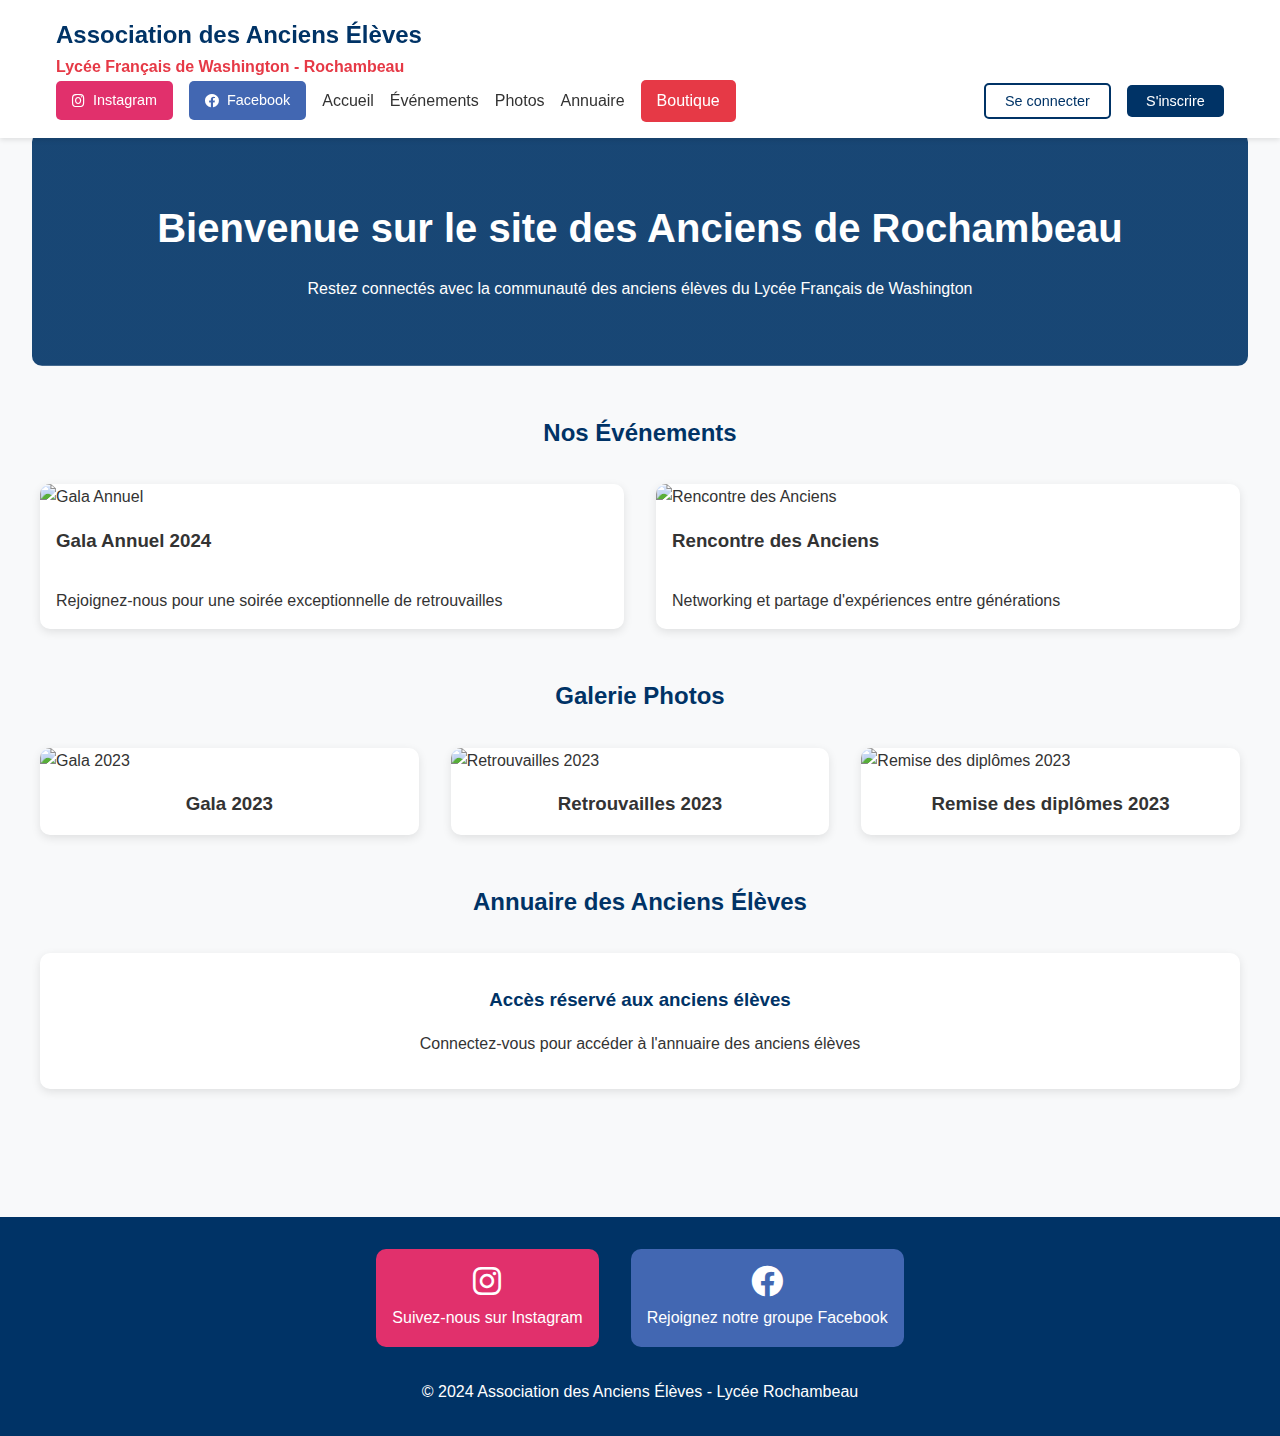
==== index.html @ 85a21252 "Initial commit for Lycée Rochambeau Alumni Association website" ====
<!DOCTYPE html>
<html lang="fr">
<head>
    <meta charset="UTF-8">
    <meta name="viewport" content="width=device-width, initial-scale=1.0">
    <title>Association des Anciens Élèves - Lycée Rochambeau</title>
    <link rel="stylesheet" href="styles.css">
    <link rel="stylesheet" href="https://cdnjs.cloudflare.com/ajax/libs/font-awesome/6.0.0/css/all.min.css">
</head>
<body>
    <header>
        <nav>
            <div class="logo">
                <h1>Association des Anciens Élèves</h1>
                <h2>Lycée Français de Washington - Rochambeau</h2>
            </div>
            <div class="nav-content">
                <div class="nav-links">
                    <div class="social-nav">
                        <!-- Social media links will be dynamically updated by JavaScript -->
                    </div>
                    <a href="#accueil">Accueil</a>
                    <a href="#evenements">Événements</a>
                    <a href="#photos">Photos</a>
                    <a href="#annuaire">Annuaire</a>
                    <a href="#" class="boutique-btn">Boutique</a>
                </div>
                <div class="auth-buttons">
                    <button type="button" class="auth-btn login-btn" onclick="openLoginForm()">Se connecter</button>
                    <button type="button" class="auth-btn signup-btn" onclick="openJoinForm()">S'inscrire</button>
                </div>
            </div>
        </nav>
    </header>

    <main>
        <section id="accueil" class="hero">
            <h1>Bienvenue sur le site des Anciens de Rochambeau</h1>
            <p>Restez connectés avec la communauté des anciens élèves du Lycée Français de Washington</p>
        </section>

        <section id="evenements" class="events">
            <h2>Nos Événements</h2>
            <div class="events-grid">
                <div class="event-card">
                    <img src="https://images.unsplash.com/photo-1511795409834-ef04bbd61622?w=800&q=80" alt="Gala Annuel">
                    <h3>Gala Annuel 2024</h3>
                    <p>Rejoignez-nous pour une soirée exceptionnelle de retrouvailles</p>
                </div>
                <div class="event-card">
                    <img src="https://images.unsplash.com/photo-1523580494863-6f3031224c94?w=800&q=80" alt="Rencontre des Anciens">
                    <h3>Rencontre des Anciens</h3>
                    <p>Networking et partage d'expériences entre générations</p>
                </div>
            </div>
        </section>

        <section id="photos" class="gallery">
            <h2>Galerie Photos</h2>
            <div class="gallery-grid">
                <!-- Photo albums will be dynamically loaded by JavaScript -->
            </div>
        </section>

        <section id="annuaire" class="directory">
            <h2>Annuaire des Anciens Élèves</h2>
            
            <!-- Section de connexion -->
            <div id="loginSection" class="login-section">
                <h3>Accès réservé aux anciens élèves</h3>
                <p>Connectez-vous pour accéder à l'annuaire des anciens élèves</p>
            </div>

            <!-- Contenu de l'annuaire (visible uniquement après connexion) -->
            <div id="directoryContent" style="display: none;">
                <div class="user-welcome">
                    <span id="userWelcome"></span>
                    <button class="edit-profile-btn" onclick="openEditProfileForm()">Modifier le profil</button>
                    <button class="logout-btn" onclick="handleLogout()">Se déconnecter</button>
                </div>

                <div class="directory-search">
                    <div class="search-filters">
                        <input type="text" id="searchInput" placeholder="Rechercher un ancien élève...">
                        <select id="promotionFilter">
                            <option value="">Toutes les promotions</option>
                        </select>
                        <select id="locationFilter">
                            <option value="">Toutes les localisations</option>
                        </select>
                    </div>
                </div>

                <div class="directory-grid" id="alumniGrid">
                    <!-- Les cartes des anciens élèves seront générées ici par JavaScript -->
                </div>
            </div>
        </section>
    </main>

    <footer>
        <div class="social-links">
            <a href="https://www.instagram.com" target="_blank" class="social-icon instagram">
                <i class="fab fa-instagram"></i>
                <span>Suivez-nous sur Instagram</span>
            </a>
            <a href="https://www.facebook.com/groups" target="_blank" class="social-icon facebook">
                <i class="fab fa-facebook"></i>
                <span>Rejoignez notre groupe Facebook</span>
            </a>
        </div>
        <div class="footer-info">
            <p>&copy; 2024 Association des Anciens Élèves - Lycée Rochambeau</p>
        </div>
    </footer>

    <!-- Modal de connexion -->
    <div id="loginModal" class="modal">
        <div class="modal-content">
            <span class="close-modal" onclick="closeLoginForm()">&times;</span>
            <h2>Connexion</h2>
            <form id="loginForm" onsubmit="handleLogin(event)">
                <div class="form-group">
                    <label for="loginEmail">Email</label>
                    <input type="email" id="loginEmail" required>
                </div>
                <div class="form-group">
                    <label for="loginPassword">Mot de passe</label>
                    <input type="password" id="loginPassword" required>
                </div>
                <button type="submit" class="submit-btn">Se connecter</button>
            </form>
            <p class="modal-footer">
                Pas encore inscrit ? <a href="#" onclick="closeLoginForm(); openJoinForm();">Créer un compte</a>
            </p>
        </div>
    </div>

    <!-- Modal pour le formulaire d'inscription -->
    <div id="joinModal" class="modal">
        <div class="modal-content">
            <span class="close-modal" onclick="closeJoinForm()">&times;</span>
            <h2>Inscription à l'annuaire</h2>
            <form id="joinForm" onsubmit="handleJoinSubmit(event)">
                <div class="form-group">
                    <label for="nom">Nom complet</label>
                    <input type="text" id="nom" required>
                </div>
                <div class="form-group">
                    <label for="promotion">Année de promotion</label>
                    <input type="number" id="promotion" min="1900" max="2024" required>
                </div>
                <div class="form-group">
                    <label for="profession">Profession actuelle</label>
                    <input type="text" id="profession" required>
                </div>
                <div class="form-group">
                    <label for="localisation">Localisation</label>
                    <input type="text" id="localisation" required>
                </div>
                <div class="form-group">
                    <label for="linkedin">Profil LinkedIn (optionnel)</label>
                    <input type="url" id="linkedin">
                </div>
                <div class="form-group">
                    <label for="email">Email de contact</label>
                    <input type="email" id="email" required>
                </div>
                <div class="form-group">
                    <label for="password">Mot de passe</label>
                    <input type="password" id="password" required>
                </div>
                <button type="submit" class="submit-btn">S'inscrire</button>
            </form>
            <p class="modal-footer">
                Déjà inscrit ? <a href="#" onclick="closeJoinForm(); openLoginForm();">Se connecter</a>
            </p>
        </div>
    </div>

    <!-- Modal pour la modification du profil -->
    <div id="editProfileModal" class="modal">
        <div class="modal-content">
            <span class="close-modal" onclick="closeEditProfileForm()">&times;</span>
            <h2>Modifier le profil</h2>
            <form id="editProfileForm" onsubmit="handleEditProfileSubmit(event)">
                <div class="form-group">
                    <label for="editNom">Nom complet</label>
                    <input type="text" id="editNom" required>
                </div>
                <div class="form-group">
                    <label for="editPromotion">Année de promotion</label>
                    <input type="number" id="editPromotion" min="1900" max="2024" required>
                </div>
                <div class="form-group">
                    <label for="editProfession">Profession actuelle</label>
                    <input type="text" id="editProfession" required>
                </div>
                <div class="form-group">
                    <label for="editLocalisation">Localisation</label>
                    <input type="text" id="editLocalisation" required>
                </div>
                <div class="form-group">
                    <label for="editLinkedin">Profil LinkedIn (optionnel)</label>
                    <input type="url" id="editLinkedin">
                </div>
                <div class="form-group">
                    <label for="editEmail">Email de contact</label>
                    <input type="email" id="editEmail" required>
                </div>
                <button type="submit" class="submit-btn">Enregistrer les modifications</button>
            </form>
        </div>
    </div>

    <script src="data.js"></script>
    <script src="script.js"></script>
</body>
</html>
---- styles.css ----
:root {
    --primary-color: #003366;
    --secondary-color: #e63946;
    --background-color: #f8f9fa;
    --text-color: #333;
    --white: #ffffff;
    --instagram-color: #E1306C;
    --facebook-color: #4267B2;
}

* {
    margin: 0;
    padding: 0;
    box-sizing: border-box;
}

body {
    font-family: 'Segoe UI', Tahoma, Geneva, Verdana, sans-serif;
    line-height: 1.6;
    color: var(--text-color);
    background-color: var(--background-color);
}

/* Header Styles */
header {
    background-color: var(--white);
    box-shadow: 0 2px 5px rgba(0,0,0,0.1);
    position: fixed;
    width: 100%;
    top: 0;
    z-index: 1000;
}

nav {
    max-width: 1200px;
    margin: 0 auto;
    padding: 1rem;
    display: flex;
    justify-content: space-between;
    align-items: center;
    flex-wrap: wrap;
}

.logo {
    flex-shrink: 0;
}

.logo h1 {
    font-size: 1.5rem;
    color: var(--primary-color);
}

.logo h2 {
    font-size: 1rem;
    color: var(--secondary-color);
}

.nav-content {
    display: flex;
    justify-content: space-between;
    align-items: center;
    flex-grow: 1;
    flex-wrap: wrap;
}

.nav-links {
    display: flex;
    gap: 1rem;
    align-items: center;
    flex-wrap: wrap;
}

.nav-links a {
    text-decoration: none;
    color: var(--text-color);
    font-weight: 500;
    transition: color 0.3s ease;
    white-space: nowrap;
}

.nav-links a:hover {
    color: var(--secondary-color);
}

.social-nav {
    display: flex;
    gap: 1rem;
}

.social-nav a {
    font-size: 0.9rem;
    transition: transform 0.3s ease;
    display: flex;
    align-items: center;
    gap: 0.5rem;
    padding: 0.5rem 1rem;
    border-radius: 5px;
    color: var(--white);
    text-decoration: none;
}

.social-nav .instagram {
    background-color: var(--instagram-color);
}

.social-nav .facebook {
    background-color: var(--facebook-color);
}

.social-nav a:hover {
    transform: translateY(-2px);
}

.boutique-btn {
    background-color: var(--secondary-color);
    color: var(--white) !important;
    padding: 0.5rem 1rem;
    border-radius: 5px;
    transition: background-color 0.3s ease;
    font-weight: bold;
}

.boutique-btn:hover {
    background-color: #d62828;
}

.auth-buttons {
    display: flex;
    gap: 1rem;
    align-items: center;
    margin-left: 1rem;
}

.auth-btn {
    padding: 0.5rem 1.2rem;
    border-radius: 5px;
    font-weight: 500;
    cursor: pointer;
    transition: all 0.3s ease;
    font-size: 0.9rem;
    white-space: nowrap;
    border: none;
}

.auth-btn.login-btn {
    background-color: transparent;
    color: var(--primary-color);
    border: 2px solid var(--primary-color);
}

.auth-btn.login-btn:hover {
    background-color: var(--primary-color);
    color: var(--white);
}

.auth-btn.signup-btn {
    background-color: var(--primary-color);
    color: var(--white);
}

.auth-btn.signup-btn:hover {
    background-color: #002855;
}

/* Main Content */
main {
    margin-top: 100px;
    padding: 2rem;
}

.hero {
    text-align: center;
    padding: 4rem 2rem;
    background: linear-gradient(rgba(0,51,102,0.9), rgba(0,51,102,0.9)), url('https://images.unsplash.com/photo-1523050854058-8df90110c9f1?w=1920');
    background-size: cover;
    background-position: center;
    color: var(--white);
    margin-bottom: 3rem;
    border-radius: 10px;
}

.hero h1 {
    font-size: 2.5rem;
    margin-bottom: 1rem;
}

/* Events Section */
.events, .gallery, .directory {
    max-width: 1200px;
    margin: 0 auto 3rem auto;
}

.events h2, .gallery h2, .directory h2 {
    text-align: center;
    margin-bottom: 2rem;
    color: var(--primary-color);
}

.events-grid {
    display: grid;
    grid-template-columns: repeat(auto-fit, minmax(300px, 1fr));
    gap: 2rem;
}

.event-card {
    background: var(--white);
    border-radius: 10px;
    overflow: hidden;
    box-shadow: 0 3px 10px rgba(0,0,0,0.1);
    transition: transform 0.3s ease;
}

.event-card:hover {
    transform: translateY(-5px);
}

.event-card img {
    width: 100%;
    height: 200px;
    object-fit: cover;
}

.event-card h3, .event-card p {
    padding: 1rem;
}

/* Gallery Section */
.gallery-grid {
    display: grid;
    grid-template-columns: repeat(auto-fit, minmax(250px, 1fr));
    gap: 2rem;
}

.gallery-item {
    background: var(--white);
    border-radius: 10px;
    overflow: hidden;
    box-shadow: 0 3px 10px rgba(0,0,0,0.1);
    transition: transform 0.3s ease;
    cursor: pointer;
}

.gallery-item:hover {
    transform: translateY(-5px);
}

.gallery-item img {
    width: 100%;
    height: 250px;
    object-fit: cover;
}

.gallery-item h3 {
    padding: 1rem;
    text-align: center;
}

/* Directory Section */
.directory {
    max-width: 1200px;
    margin: 0 auto 3rem auto;
}

.directory h2 {
    text-align: center;
    margin-bottom: 2rem;
    color: var(--primary-color);
}

.login-section {
    text-align: center;
    padding: 2rem;
    background-color: var(--white);
    border-radius: 10px;
    box-shadow: 0 3px 10px rgba(0,0,0,0.1);
}

.login-section h3 {
    color: var(--primary-color);
    margin-bottom: 1rem;
}

.directory-search {
    margin-bottom: 2rem;
}

.search-filters {
    display: flex;
    gap: 1rem;
    justify-content: center;
    flex-wrap: wrap;
}

.search-filters input,
.search-filters select {
    padding: 0.5rem 1rem;
    border: 1px solid #ddd;
    border-radius: 5px;
    font-size: 1rem;
}

.search-filters input {
    min-width: 300px;
}

.directory-grid {
    display: grid;
    grid-template-columns: repeat(auto-fill, minmax(280px, 1fr));
    gap: 2rem;
    margin-bottom: 3rem;
}

.alumni-card {
    background: var(--white);
    border-radius: 10px;
    padding: 1.5rem;
    box-shadow: 0 3px 10px rgba(0,0,0,0.1);
    transition: transform 0.3s ease;
    text-align: center;
}

.alumni-photo {
    width: 150px;
    height: 150px;
    margin: 0 auto 1rem auto;
    border-radius: 50%;
    overflow: hidden;
    border: 3px solid var(--primary-color);
}

.alumni-photo img {
    width: 100%;
    height: 100%;
    object-fit: cover;
}

.alumni-card:hover {
    transform: translateY(-5px);
}

.alumni-card h3 {
    color: var(--primary-color);
    margin-bottom: 0.5rem;
}

.alumni-info {
    margin-bottom: 0.5rem;
    color: #666;
}

.alumni-links {
    display: flex;
    gap: 1rem;
    margin-top: 1rem;
    justify-content: center;
}

.alumni-links a {
    color: var(--primary-color);
    text-decoration: none;
    font-size: 1.2rem;
    transition: color 0.3s ease;
}

.alumni-links a:hover {
    color: var(--secondary-color);
}

/* Modal Styles */
.modal {
    display: none;
    position: fixed;
    top: 0;
    left: 0;
    width: 100%;
    height: 100%;
    background-color: rgba(0,0,0,0.7);
    z-index: 1001;
    overflow-y: auto;
}

.modal-content {
    position: relative;
    background-color: var(--white);
    margin: 5% auto;
    padding: 2rem;
    width: 90%;
    max-width: 500px;
    border-radius: 10px;
    box-shadow: 0 3px 20px rgba(0,0,0,0.2);
}

.modal-content h2 {
    color: var(--primary-color);
    margin-bottom: 1.5rem;
    text-align: center;
    font-size: 1.8rem;
}

.close-modal {
    position: absolute;
    top: 1rem;
    right: 1rem;
    font-size: 1.5rem;
    cursor: pointer;
    color: #666;
    transition: color 0.3s ease;
}

.close-modal:hover {
    color: var(--secondary-color);
}

.form-group {
    margin-bottom: 1.5rem;
}

.form-group label {
    display: block;
    margin-bottom: 0.5rem;
    color: var(--text-color);
    font-weight: 500;
}

.form-group input {
    width: 100%;
    padding: 0.8rem;
    border: 1px solid #ddd;
    border-radius: 5px;
    font-size: 1rem;
    transition: border-color 0.3s ease;
}

.form-group input:focus {
    outline: none;
    border-color: var(--primary-color);
}

.submit-btn {
    background-color: var(--primary-color);
    color: var(--white);
    border: none;
    padding: 1rem;
    border-radius: 5px;
    font-size: 1rem;
    cursor: pointer;
    transition: background-color 0.3s ease;
    width: 100%;
    font-weight: 500;
}

.submit-btn:hover {
    background-color: #002855;
}

.modal-footer {
    margin-top: 1.5rem;
    text-align: center;
    color: #666;
}

.modal-footer a {
    color: var(--primary-color);
    text-decoration: none;
    font-weight: 500;
    margin-left: 0.5rem;
}

.modal-footer a:hover {
    text-decoration: underline;
}

/* Footer */
footer {
    background-color: var(--primary-color);
    color: var(--white);
    padding: 2rem;
    margin-top: 3rem;
}

.social-links {
    display: flex;
    justify-content: center;
    gap: 2rem;
    margin-bottom: 1rem;
}

.social-icon {
    color: var(--white);
    text-decoration: none;
    display: flex;
    flex-direction: column;
    align-items: center;
    gap: 0.5rem;
    transition: transform 0.3s ease;
    padding: 1rem;
    border-radius: 10px;
    min-width: 120px;
}

.social-icon.instagram {
    background-color: var(--instagram-color);
}

.social-icon.facebook {
    background-color: var(--facebook-color);
}

.social-icon:hover {
    transform: translateY(-3px);
}

.social-icon i {
    font-size: 2rem;
}

.footer-info {
    text-align: center;
    margin-top: 2rem;
}

/* Responsive Design */
@media (max-width: 1024px) {
    nav {
        padding: 1rem;
    }

    .nav-content {
        flex-direction: column;
        gap: 1rem;
    }

    .nav-links {
        flex-wrap: wrap;
        justify-content: center;
    }

    .auth-buttons {
        justify-content: center;
        margin-left: 0;
    }
}

@media (max-width: 768px) {
    nav {
        flex-direction: column;
        text-align: center;
        padding: 1rem 0;
    }

    .logo {
        margin-bottom: 1rem;
    }

    .nav-links {
        flex-direction: column;
        gap: 0.5rem;
    }

    .social-nav {
        flex-direction: column;
        width: 100%;
    }

    .social-nav a {
        justify-content: center;
    }

    .auth-buttons {
        flex-direction: column;
        width: 100%;
        padding: 0 1rem;
        gap: 0.5rem;
    }

    .auth-btn {
        width: 100%;
        padding: 0.8rem;
    }

    .modal-content {
        margin: 10% 5%;
        padding: 1.5rem;
    }
}
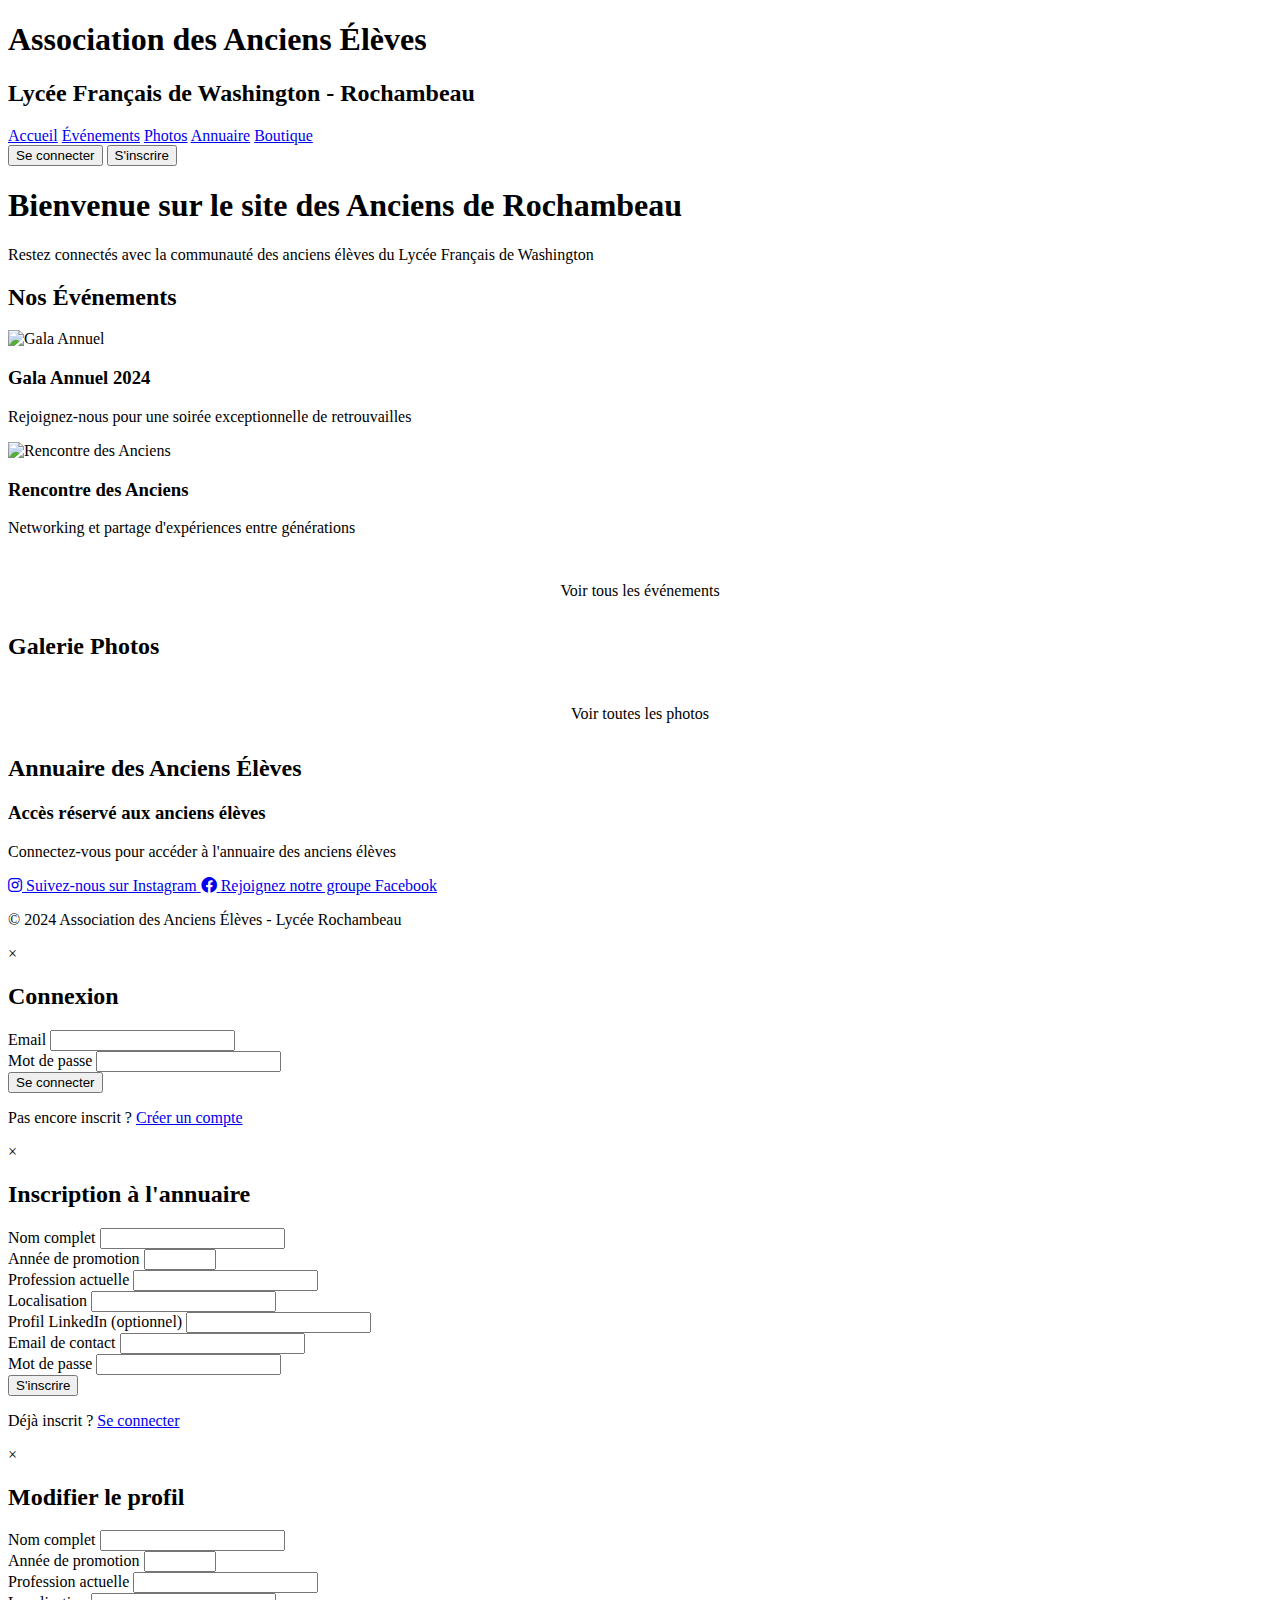
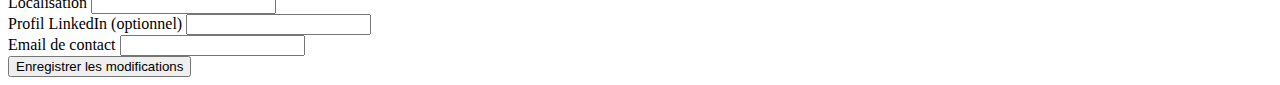
==== commit d2443d62: "Ajout des pages événements et photos, mise à jour de la navigation" ====
--- a/index.html
+++ b/index.html
@@ -20,8 +20,8 @@
                         <!-- Social media links will be dynamically updated by JavaScript -->
                     </div>
                     <a href="#accueil">Accueil</a>
-                    <a href="#evenements">Événements</a>
-                    <a href="#photos">Photos</a>
+                    <a href="evenements.html">Événements</a>
+                    <a href="photos.html">Photos</a>
                     <a href="#annuaire">Annuaire</a>
                     <a href="#" class="boutique-btn">Boutique</a>
                 </div>
@@ -53,12 +53,18 @@
                     <p>Networking et partage d'expériences entre générations</p>
                 </div>
             </div>
+            <div class="center-button">
+                <a href="evenements.html" class="btn">Voir tous les événements</a>
+            </div>
         </section>
 
         <section id="photos" class="gallery">
             <h2>Galerie Photos</h2>
             <div class="gallery-grid">
                 <!-- Photo albums will be dynamically loaded by JavaScript -->
+            </div>
+            <div class="center-button">
+                <a href="photos.html" class="btn">Voir toutes les photos</a>
             </div>
         </section>
 
--- a/styles.css
+++ b/styles.css
@@ -1,585 +1,30 @@
-:root {
-    --primary-color: #003366;
-    --secondary-color: #e63946;
-    --background-color: #f8f9fa;
-    --text-color: #333;
-    --white: #ffffff;
-    --instagram-color: #E1306C;
-    --facebook-color: #4267B2;
-}
+/* ... (Gardez tout le contenu CSS existant) ... */
 
-* {
-    margin: 0;
-    padding: 0;
-    box-sizing: border-box;
-}
+/* Ajoutez ces nouvelles règles à la fin du fichier */
 
-body {
-    font-family: 'Segoe UI', Tahoma, Geneva, Verdana, sans-serif;
-    line-height: 1.6;
-    color: var(--text-color);
-    background-color: var(--background-color);
-}
-
-/* Header Styles */
-header {
-    background-color: var(--white);
-    box-shadow: 0 2px 5px rgba(0,0,0,0.1);
-    position: fixed;
-    width: 100%;
-    top: 0;
-    z-index: 1000;
-}
-
-nav {
-    max-width: 1200px;
-    margin: 0 auto;
-    padding: 1rem;
-    display: flex;
-    justify-content: space-between;
-    align-items: center;
-    flex-wrap: wrap;
-}
-
-.logo {
-    flex-shrink: 0;
-}
-
-.logo h1 {
-    font-size: 1.5rem;
-    color: var(--primary-color);
-}
-
-.logo h2 {
-    font-size: 1rem;
-    color: var(--secondary-color);
-}
-
-.nav-content {
-    display: flex;
-    justify-content: space-between;
-    align-items: center;
-    flex-grow: 1;
-    flex-wrap: wrap;
-}
-
-.nav-links {
-    display: flex;
-    gap: 1rem;
-    align-items: center;
-    flex-wrap: wrap;
-}
-
-.nav-links a {
-    text-decoration: none;
-    color: var(--text-color);
-    font-weight: 500;
-    transition: color 0.3s ease;
-    white-space: nowrap;
-}
-
-.nav-links a:hover {
-    color: var(--secondary-color);
-}
-
-.social-nav {
-    display: flex;
-    gap: 1rem;
-}
-
-.social-nav a {
-    font-size: 0.9rem;
-    transition: transform 0.3s ease;
-    display: flex;
-    align-items: center;
-    gap: 0.5rem;
-    padding: 0.5rem 1rem;
-    border-radius: 5px;
-    color: var(--white);
-    text-decoration: none;
-}
-
-.social-nav .instagram {
-    background-color: var(--instagram-color);
-}
-
-.social-nav .facebook {
-    background-color: var(--facebook-color);
-}
-
-.social-nav a:hover {
-    transform: translateY(-2px);
-}
-
-.boutique-btn {
-    background-color: var(--secondary-color);
-    color: var(--white) !important;
-    padding: 0.5rem 1rem;
-    border-radius: 5px;
-    transition: background-color 0.3s ease;
-    font-weight: bold;
-}
-
-.boutique-btn:hover {
-    background-color: #d62828;
-}
-
-.auth-buttons {
-    display: flex;
-    gap: 1rem;
-    align-items: center;
-    margin-left: 1rem;
-}
-
-.auth-btn {
-    padding: 0.5rem 1.2rem;
-    border-radius: 5px;
-    font-weight: 500;
-    cursor: pointer;
-    transition: all 0.3s ease;
-    font-size: 0.9rem;
-    white-space: nowrap;
-    border: none;
-}
-
-.auth-btn.login-btn {
-    background-color: transparent;
-    color: var(--primary-color);
-    border: 2px solid var(--primary-color);
-}
-
-.auth-btn.login-btn:hover {
-    background-color: var(--primary-color);
-    color: var(--white);
-}
-
-.auth-btn.signup-btn {
-    background-color: var(--primary-color);
-    color: var(--white);
-}
-
-.auth-btn.signup-btn:hover {
-    background-color: #002855;
-}
-
-/* Main Content */
-main {
-    margin-top: 100px;
-    padding: 2rem;
-}
-
-.hero {
-    text-align: center;
-    padding: 4rem 2rem;
-    background: linear-gradient(rgba(0,51,102,0.9), rgba(0,51,102,0.9)), url('https://images.unsplash.com/photo-1523050854058-8df90110c9f1?w=1920');
-    background-size: cover;
-    background-position: center;
-    color: var(--white);
-    margin-bottom: 3rem;
-    border-radius: 10px;
-}
-
-.hero h1 {
-    font-size: 2.5rem;
-    margin-bottom: 1rem;
-}
-
-/* Events Section */
-.events, .gallery, .directory {
-    max-width: 1200px;
-    margin: 0 auto 3rem auto;
-}
-
-.events h2, .gallery h2, .directory h2 {
-    text-align: center;
-    margin-bottom: 2rem;
-    color: var(--primary-color);
-}
-
-.events-grid {
-    display: grid;
-    grid-template-columns: repeat(auto-fit, minmax(300px, 1fr));
-    gap: 2rem;
-}
-
-.event-card {
-    background: var(--white);
-    border-radius: 10px;
-    overflow: hidden;
-    box-shadow: 0 3px 10px rgba(0,0,0,0.1);
-    transition: transform 0.3s ease;
-}
-
-.event-card:hover {
-    transform: translateY(-5px);
-}
-
-.event-card img {
-    width: 100%;
-    height: 200px;
-    object-fit: cover;
-}
-
-.event-card h3, .event-card p {
-    padding: 1rem;
-}
-
-/* Gallery Section */
-.gallery-grid {
-    display: grid;
-    grid-template-columns: repeat(auto-fit, minmax(250px, 1fr));
-    gap: 2rem;
-}
-
-.gallery-item {
-    background: var(--white);
-    border-radius: 10px;
-    overflow: hidden;
-    box-shadow: 0 3px 10px rgba(0,0,0,0.1);
-    transition: transform 0.3s ease;
-    cursor: pointer;
-}
-
-.gallery-item:hover {
-    transform: translateY(-5px);
-}
-
-.gallery-item img {
-    width: 100%;
-    height: 250px;
-    object-fit: cover;
-}
-
-.gallery-item h3 {
-    padding: 1rem;
-    text-align: center;
-}
-
-/* Directory Section */
-.directory {
-    max-width: 1200px;
-    margin: 0 auto 3rem auto;
-}
-
-.directory h2 {
-    text-align: center;
-    margin-bottom: 2rem;
-    color: var(--primary-color);
-}
-
-.login-section {
-    text-align: center;
-    padding: 2rem;
-    background-color: var(--white);
-    border-radius: 10px;
-    box-shadow: 0 3px 10px rgba(0,0,0,0.1);
-}
-
-.login-section h3 {
-    color: var(--primary-color);
-    margin-bottom: 1rem;
-}
-
-.directory-search {
-    margin-bottom: 2rem;
-}
-
-.search-filters {
-    display: flex;
-    gap: 1rem;
-    justify-content: center;
-    flex-wrap: wrap;
-}
-
-.search-filters input,
-.search-filters select {
-    padding: 0.5rem 1rem;
-    border: 1px solid #ddd;
-    border-radius: 5px;
-    font-size: 1rem;
-}
-
-.search-filters input {
-    min-width: 300px;
-}
-
-.directory-grid {
-    display: grid;
-    grid-template-columns: repeat(auto-fill, minmax(280px, 1fr));
-    gap: 2rem;
-    margin-bottom: 3rem;
-}
-
-.alumni-card {
-    background: var(--white);
-    border-radius: 10px;
-    padding: 1.5rem;
-    box-shadow: 0 3px 10px rgba(0,0,0,0.1);
-    transition: transform 0.3s ease;
-    text-align: center;
-}
-
-.alumni-photo {
-    width: 150px;
-    height: 150px;
-    margin: 0 auto 1rem auto;
-    border-radius: 50%;
-    overflow: hidden;
-    border: 3px solid var(--primary-color);
-}
-
-.alumni-photo img {
-    width: 100%;
-    height: 100%;
-    object-fit: cover;
-}
-
-.alumni-card:hover {
-    transform: translateY(-5px);
-}
-
-.alumni-card h3 {
-    color: var(--primary-color);
-    margin-bottom: 0.5rem;
-}
-
-.alumni-info {
-    margin-bottom: 0.5rem;
-    color: #666;
-}
-
-.alumni-links {
-    display: flex;
-    gap: 1rem;
-    margin-top: 1rem;
-    justify-content: center;
-}
-
-.alumni-links a {
-    color: var(--primary-color);
-    text-decoration: none;
-    font-size: 1.2rem;
-    transition: color 0.3s ease;
-}
-
-.alumni-links a:hover {
-    color: var(--secondary-color);
-}
-
-/* Modal Styles */
-.modal {
-    display: none;
-    position: fixed;
-    top: 0;
-    left: 0;
-    width: 100%;
-    height: 100%;
-    background-color: rgba(0,0,0,0.7);
-    z-index: 1001;
-    overflow-y: auto;
-}
-
-.modal-content {
-    position: relative;
-    background-color: var(--white);
-    margin: 5% auto;
-    padding: 2rem;
-    width: 90%;
-    max-width: 500px;
-    border-radius: 10px;
-    box-shadow: 0 3px 20px rgba(0,0,0,0.2);
-}
-
-.modal-content h2 {
-    color: var(--primary-color);
-    margin-bottom: 1.5rem;
-    text-align: center;
-    font-size: 1.8rem;
-}
-
-.close-modal {
-    position: absolute;
-    top: 1rem;
-    right: 1rem;
-    font-size: 1.5rem;
-    cursor: pointer;
-    color: #666;
-    transition: color 0.3s ease;
-}
-
-.close-modal:hover {
-    color: var(--secondary-color);
-}
-
-.form-group {
-    margin-bottom: 1.5rem;
-}
-
-.form-group label {
-    display: block;
-    margin-bottom: 0.5rem;
-    color: var(--text-color);
-    font-weight: 500;
-}
-
-.form-group input {
-    width: 100%;
-    padding: 0.8rem;
-    border: 1px solid #ddd;
-    border-radius: 5px;
-    font-size: 1rem;
-    transition: border-color 0.3s ease;
-}
-
-.form-group input:focus {
-    outline: none;
-    border-color: var(--primary-color);
-}
-
-.submit-btn {
-    background-color: var(--primary-color);
-    color: var(--white);
-    border: none;
-    padding: 1rem;
-    border-radius: 5px;
-    font-size: 1rem;
-    cursor: pointer;
-    transition: background-color 0.3s ease;
-    width: 100%;
-    font-weight: 500;
-}
-
-.submit-btn:hover {
-    background-color: #002855;
-}
-
-.modal-footer {
-    margin-top: 1.5rem;
-    text-align: center;
-    color: #666;
-}
-
-.modal-footer a {
-    color: var(--primary-color);
-    text-decoration: none;
-    font-weight: 500;
-    margin-left: 0.5rem;
-}
-
-.modal-footer a:hover {
-    text-decoration: underline;
-}
-
-/* Footer */
-footer {
-    background-color: var(--primary-color);
-    color: var(--white);
-    padding: 2rem;
-    margin-top: 3rem;
-}
-
-.social-links {
-    display: flex;
-    justify-content: center;
-    gap: 2rem;
-    margin-bottom: 1rem;
-}
-
-.social-icon {
-    color: var(--white);
-    text-decoration: none;
-    display: flex;
-    flex-direction: column;
-    align-items: center;
-    gap: 0.5rem;
-    transition: transform 0.3s ease;
-    padding: 1rem;
-    border-radius: 10px;
-    min-width: 120px;
-}
-
-.social-icon.instagram {
-    background-color: var(--instagram-color);
-}
-
-.social-icon.facebook {
-    background-color: var(--facebook-color);
-}
-
-.social-icon:hover {
-    transform: translateY(-3px);
-}
-
-.social-icon i {
-    font-size: 2rem;
-}
-
-.footer-info {
+.center-button {
     text-align: center;
     margin-top: 2rem;
 }
 
-/* Responsive Design */
-@media (max-width: 1024px) {
-    nav {
-        padding: 1rem;
-    }
+.btn {
+    display: inline-block;
+    padding: 0.8rem 1.5rem;
+    background-color: var(--primary-color);
+    color: var(--white);
+    text-decoration: none;
+    border-radius: 5px;
+    transition: background-color 0.3s ease;
+}
 
-    .nav-content {
-        flex-direction: column;
-        gap: 1rem;
-    }
-
-    .nav-links {
-        flex-wrap: wrap;
-        justify-content: center;
-    }
-
-    .auth-buttons {
-        justify-content: center;
-        margin-left: 0;
-    }
+.btn:hover {
+    background-color: #002855;
 }
 
 @media (max-width: 768px) {
-    nav {
-        flex-direction: column;
+    .btn {
+        display: block;
+        width: 100%;
         text-align: center;
-        padding: 1rem 0;
-    }
-
-    .logo {
-        margin-bottom: 1rem;
-    }
-
-    .nav-links {
-        flex-direction: column;
-        gap: 0.5rem;
-    }
-
-    .social-nav {
-        flex-direction: column;
-        width: 100%;
-    }
-
-    .social-nav a {
-        justify-content: center;
-    }
-
-    .auth-buttons {
-        flex-direction: column;
-        width: 100%;
-        padding: 0 1rem;
-        gap: 0.5rem;
-    }
-
-    .auth-btn {
-        width: 100%;
-        padding: 0.8rem;
-    }
-
-    .modal-content {
-        margin: 10% 5%;
-        padding: 1.5rem;
     }
 }
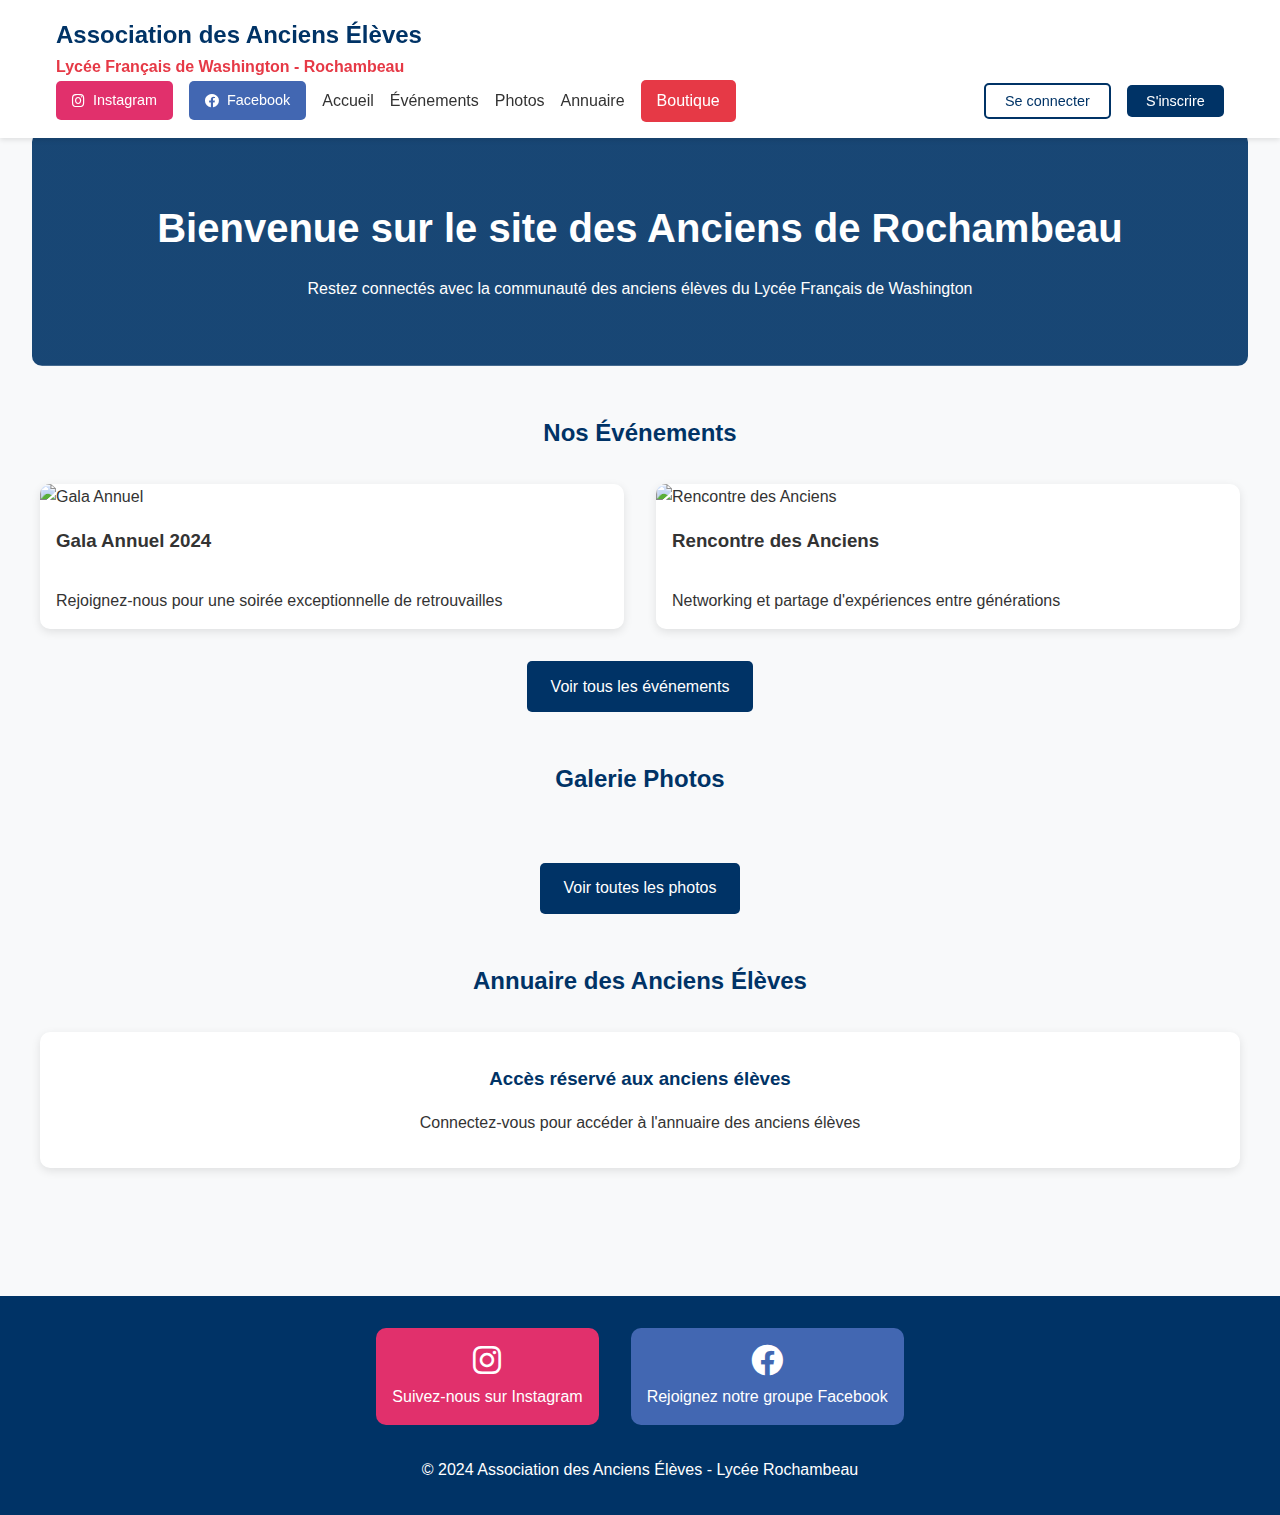
==== commit cdd394cc: "Ajout des liens sociaux dans le header et affichage des albums photos sur la page d'accueil" ====
--- a/index.html
+++ b/index.html
@@ -17,7 +17,14 @@
             <div class="nav-content">
                 <div class="nav-links">
                     <div class="social-nav">
-                        <!-- Social media links will be dynamically updated by JavaScript -->
+                        <a href="https://www.instagram.com" target="_blank" class="instagram">
+                            <i class="fab fa-instagram"></i>
+                            Instagram
+                        </a>
+                        <a href="https://www.facebook.com/groups" target="_blank" class="facebook">
+                            <i class="fab fa-facebook"></i>
+                            Facebook
+                        </a>
                     </div>
                     <a href="#accueil">Accueil</a>
                     <a href="evenements.html">Événements</a>
--- a/styles.css
+++ b/styles.css
@@ -1,7 +1,627 @@
-/* ... (Gardez tout le contenu CSS existant) ... */
-
-/* Ajoutez ces nouvelles règles à la fin du fichier */
-
+:root {
+    --primary-color: #003366;
+    --secondary-color: #e63946;
+    --background-color: #f8f9fa;
+    --text-color: #333;
+    --white: #ffffff;
+    --instagram-color: #E1306C;
+    --facebook-color: #4267B2;
+}
+
+* {
+    margin: 0;
+    padding: 0;
+    box-sizing: border-box;
+}
+
+body {
+    font-family: 'Segoe UI', Tahoma, Geneva, Verdana, sans-serif;
+    line-height: 1.6;
+    color: var(--text-color);
+    background-color: var(--background-color);
+}
+
+/* Header Styles */
+header {
+    background-color: var(--white);
+    box-shadow: 0 2px 5px rgba(0,0,0,0.1);
+    position: fixed;
+    width: 100%;
+    top: 0;
+    z-index: 1000;
+}
+
+nav {
+    max-width: 1200px;
+    margin: 0 auto;
+    padding: 1rem;
+    display: flex;
+    justify-content: space-between;
+    align-items: center;
+    flex-wrap: wrap;
+}
+
+.logo {
+    flex-shrink: 0;
+}
+
+.logo h1 {
+    font-size: 1.5rem;
+    color: var(--primary-color);
+}
+
+.logo h2 {
+    font-size: 1rem;
+    color: var(--secondary-color);
+}
+
+.nav-content {
+    display: flex;
+    justify-content: space-between;
+    align-items: center;
+    flex-grow: 1;
+    flex-wrap: wrap;
+}
+
+.nav-links {
+    display: flex;
+    gap: 1rem;
+    align-items: center;
+    flex-wrap: wrap;
+}
+
+.nav-links a {
+    text-decoration: none;
+    color: var(--text-color);
+    font-weight: 500;
+    transition: color 0.3s ease;
+    white-space: nowrap;
+}
+
+.nav-links a:hover {
+    color: var(--secondary-color);
+}
+
+.social-nav {
+    display: flex;
+    gap: 1rem;
+}
+
+.social-nav a {
+    font-size: 0.9rem;
+    transition: transform 0.3s ease;
+    display: flex;
+    align-items: center;
+    gap: 0.5rem;
+    padding: 0.5rem 1rem;
+    border-radius: 5px;
+    color: var(--white);
+    text-decoration: none;
+}
+
+.social-nav .instagram {
+    background-color: var(--instagram-color);
+}
+
+.social-nav .facebook {
+    background-color: var(--facebook-color);
+}
+
+.social-nav a:hover {
+    transform: translateY(-2px);
+}
+
+.boutique-btn {
+    background-color: var(--secondary-color);
+    color: var(--white) !important;
+    padding: 0.5rem 1rem;
+    border-radius: 5px;
+    transition: background-color 0.3s ease;
+    font-weight: bold;
+}
+
+.boutique-btn:hover {
+    background-color: #d62828;
+}
+
+.auth-buttons {
+    display: flex;
+    gap: 1rem;
+    align-items: center;
+    margin-left: 1rem;
+}
+
+.auth-btn {
+    padding: 0.5rem 1.2rem;
+    border-radius: 5px;
+    font-weight: 500;
+    cursor: pointer;
+    transition: all 0.3s ease;
+    font-size: 0.9rem;
+    white-space: nowrap;
+    border: none;
+}
+
+.auth-btn.login-btn {
+    background-color: transparent;
+    color: var(--primary-color);
+    border: 2px solid var(--primary-color);
+}
+
+.auth-btn.login-btn:hover {
+    background-color: var(--primary-color);
+    color: var(--white);
+}
+
+.auth-btn.signup-btn {
+    background-color: var(--primary-color);
+    color: var(--white);
+}
+
+.auth-btn.signup-btn:hover {
+    background-color: #002855;
+}
+
+/* Main Content */
+main {
+    margin-top: 100px;
+    padding: 2rem;
+}
+
+.hero {
+    text-align: center;
+    padding: 4rem 2rem;
+    background: linear-gradient(rgba(0,51,102,0.9), rgba(0,51,102,0.9)), url('https://images.unsplash.com/photo-1523050854058-8df90110c9f1?w=1920');
+    background-size: cover;
+    background-position: center;
+    color: var(--white);
+    margin-bottom: 3rem;
+    border-radius: 10px;
+}
+
+.hero h1 {
+    font-size: 2.5rem;
+    margin-bottom: 1rem;
+}
+
+/* Events Section */
+.events, .gallery, .directory {
+    max-width: 1200px;
+    margin: 0 auto 3rem auto;
+}
+
+.events h2, .gallery h2, .directory h2 {
+    text-align: center;
+    margin-bottom: 2rem;
+    color: var(--primary-color);
+}
+
+.events-grid {
+    display: grid;
+    grid-template-columns: repeat(auto-fit, minmax(300px, 1fr));
+    gap: 2rem;
+}
+
+.event-card {
+    background: var(--white);
+    border-radius: 10px;
+    overflow: hidden;
+    box-shadow: 0 3px 10px rgba(0,0,0,0.1);
+    transition: transform 0.3s ease;
+}
+
+.event-card:hover {
+    transform: translateY(-5px);
+}
+
+.event-card img {
+    width: 100%;
+    height: 200px;
+    object-fit: cover;
+}
+
+.event-card h3, .event-card p {
+    padding: 1rem;
+}
+
+/* Gallery Section */
+.gallery-grid {
+    display: grid;
+    grid-template-columns: repeat(auto-fit, minmax(250px, 1fr));
+    gap: 2rem;
+}
+
+.gallery-item {
+    background: var(--white);
+    border-radius: 10px;
+    overflow: hidden;
+    box-shadow: 0 3px 10px rgba(0,0,0,0.1);
+    transition: transform 0.3s ease;
+    cursor: pointer;
+}
+
+.gallery-item:hover {
+    transform: translateY(-5px);
+}
+
+.gallery-item img {
+    width: 100%;
+    height: 250px;
+    object-fit: cover;
+}
+
+.gallery-item h3 {
+    padding: 1rem;
+    text-align: center;
+}
+
+/* Directory Section */
+.directory {
+    max-width: 1200px;
+    margin: 0 auto 3rem auto;
+}
+
+.directory h2 {
+    text-align: center;
+    margin-bottom: 2rem;
+    color: var(--primary-color);
+}
+
+.login-section {
+    text-align: center;
+    padding: 2rem;
+    background-color: var(--white);
+    border-radius: 10px;
+    box-shadow: 0 3px 10px rgba(0,0,0,0.1);
+}
+
+.login-section h3 {
+    color: var(--primary-color);
+    margin-bottom: 1rem;
+}
+
+.directory-search {
+    margin-bottom: 2rem;
+}
+
+.search-filters {
+    display: flex;
+    gap: 1rem;
+    justify-content: center;
+    flex-wrap: wrap;
+}
+
+.search-filters input,
+.search-filters select {
+    padding: 0.5rem 1rem;
+    border: 1px solid #ddd;
+    border-radius: 5px;
+    font-size: 1rem;
+}
+
+.search-filters input {
+    min-width: 300px;
+}
+
+.directory-grid {
+    display: grid;
+    grid-template-columns: repeat(auto-fill, minmax(280px, 1fr));
+    gap: 2rem;
+    margin-bottom: 3rem;
+}
+
+.alumni-card {
+    background: var(--white);
+    border-radius: 10px;
+    padding: 1.5rem;
+    box-shadow: 0 3px 10px rgba(0,0,0,0.1);
+    transition: transform 0.3s ease;
+    text-align: center;
+}
+
+.alumni-photo {
+    width: 150px;
+    height: 150px;
+    margin: 0 auto 1rem auto;
+    border-radius: 50%;
+    overflow: hidden;
+    border: 3px solid var(--primary-color);
+}
+
+.alumni-photo img {
+    width: 100%;
+    height: 100%;
+    object-fit: cover;
+}
+
+.alumni-card:hover {
+    transform: translateY(-5px);
+}
+
+.alumni-card h3 {
+    color: var(--primary-color);
+    margin-bottom: 0.5rem;
+}
+
+.alumni-info {
+    margin-bottom: 0.5rem;
+    color: #666;
+}
+
+.alumni-links {
+    display: flex;
+    gap: 1rem;
+    margin-top: 1rem;
+    justify-content: center;
+}
+
+.alumni-links a {
+    color: var(--primary-color);
+    text-decoration: none;
+    font-size: 1.2rem;
+    transition: color 0.3s ease;
+}
+
+.alumni-links a:hover {
+    color: var(--secondary-color);
+}
+
+/* Modal Styles */
+.modal {
+    display: none;
+    position: fixed;
+    top: 0;
+    left: 0;
+    width: 100%;
+    height: 100%;
+    background-color: rgba(0,0,0,0.7);
+    z-index: 1001;
+    overflow-y: auto;
+}
+
+.modal-content {
+    position: relative;
+    background-color: var(--white);
+    margin: 5% auto;
+    padding: 2rem;
+    width: 90%;
+    max-width: 500px;
+    border-radius: 10px;
+    box-shadow: 0 3px 20px rgba(0,0,0,0.2);
+}
+
+.modal-content h2 {
+    color: var(--primary-color);
+    margin-bottom: 1.5rem;
+    text-align: center;
+    font-size: 1.8rem;
+}
+
+.close-modal {
+    position: absolute;
+    top: 1rem;
+    right: 1rem;
+    font-size: 1.5rem;
+    cursor: pointer;
+    color: #666;
+    transition: color 0.3s ease;
+}
+
+.close-modal:hover {
+    color: var(--secondary-color);
+}
+
+.form-group {
+    margin-bottom: 1.5rem;
+}
+
+.form-group label {
+    display: block;
+    margin-bottom: 0.5rem;
+    color: var(--text-color);
+    font-weight: 500;
+}
+
+.form-group input {
+    width: 100%;
+    padding: 0.8rem;
+    border: 1px solid #ddd;
+    border-radius: 5px;
+    font-size: 1rem;
+    transition: border-color 0.3s ease;
+}
+
+.form-group input:focus {
+    outline: none;
+    border-color: var(--primary-color);
+}
+
+.submit-btn {
+    background-color: var(--primary-color);
+    color: var(--white);
+    border: none;
+    padding: 1rem;
+    border-radius: 5px;
+    font-size: 1rem;
+    cursor: pointer;
+    transition: background-color 0.3s ease;
+    width: 100%;
+    font-weight: 500;
+}
+
+.submit-btn:hover {
+    background-color: #002855;
+}
+
+.modal-footer {
+    margin-top: 1.5rem;
+    text-align: center;
+    color: #666;
+}
+
+.modal-footer a {
+    color: var(--primary-color);
+    text-decoration: none;
+    font-weight: 500;
+    margin-left: 0.5rem;
+}
+
+.modal-footer a:hover {
+    text-decoration: underline;
+}
+
+/* Footer */
+footer {
+    background-color: var(--primary-color);
+    color: var(--white);
+    padding: 2rem;
+    margin-top: 3rem;
+}
+
+.social-links {
+    display: flex;
+    justify-content: center;
+    gap: 2rem;
+    margin-bottom: 1rem;
+}
+
+.social-icon {
+    color: var(--white);
+    text-decoration: none;
+    display: flex;
+    flex-direction: column;
+    align-items: center;
+    gap: 0.5rem;
+    transition: transform 0.3s ease;
+    padding: 1rem;
+    border-radius: 10px;
+    min-width: 120px;
+}
+
+.social-icon.instagram {
+    background-color: var(--instagram-color);
+}
+
+.social-icon.facebook {
+    background-color: var(--facebook-color);
+}
+
+.social-icon:hover {
+    transform: translateY(-3px);
+}
+
+.social-icon i {
+    font-size: 2rem;
+}
+
+.footer-info {
+    text-align: center;
+    margin-top: 2rem;
+}
+
+/* Responsive Design */
+@media (max-width: 1024px) {
+    nav {
+        padding: 0.5rem;
+    }
+
+    .nav-content {
+        flex-direction: column;
+        gap: 0.5rem;
+    }
+
+    .nav-links {
+        flex-wrap: wrap;
+        justify-content: center;
+    }
+
+    .auth-buttons {
+        justify-content: center;
+        margin-left: 0;
+    }
+}
+
+@media (max-width: 768px) {
+    header {
+        position: static;
+    }
+
+    nav {
+        flex-direction: column;
+        text-align: center;
+        padding: 0.5rem 0;
+    }
+
+    .logo {
+        margin-bottom: 0.5rem;
+    }
+
+    .logo h1 {
+        font-size: 1.2rem;
+    }
+
+    .logo h2 {
+        font-size: 0.8rem;
+    }
+
+    .nav-links {
+        flex-direction: column;
+        gap: 0.3rem;
+    }
+
+    .nav-links a {
+        font-size: 0.9rem;
+    }
+
+    .social-nav {
+        flex-direction: row;
+        justify-content: center;
+        width: 100%;
+    }
+
+    .social-nav a {
+        padding: 0.3rem 0.6rem;
+        font-size: 0.8rem;
+    }
+
+    .auth-buttons {
+        flex-direction: row;
+        width: 100%;
+        padding: 0 0.5rem;
+        gap: 0.5rem;
+        margin-top: 0.5rem;
+    }
+
+    .auth-btn {
+        width: auto;
+        padding: 0.5rem 0.8rem;
+        font-size: 0.8rem;
+    }
+
+    main {
+        margin-top: 0;
+        padding: 1rem;
+    }
+
+    .hero {
+        padding: 2rem 1rem;
+    }
+
+    .hero h1 {
+        font-size: 1.8rem;
+    }
+
+    .modal-content {
+        margin: 5% 2%;
+        padding: 1rem;
+    }
+
+    .search-filters input {
+        min-width: 100%;
+    }
+}
+
+/* Nouvelles règles ajoutées */
 .center-button {
     text-align: center;
     margin-top: 2rem;
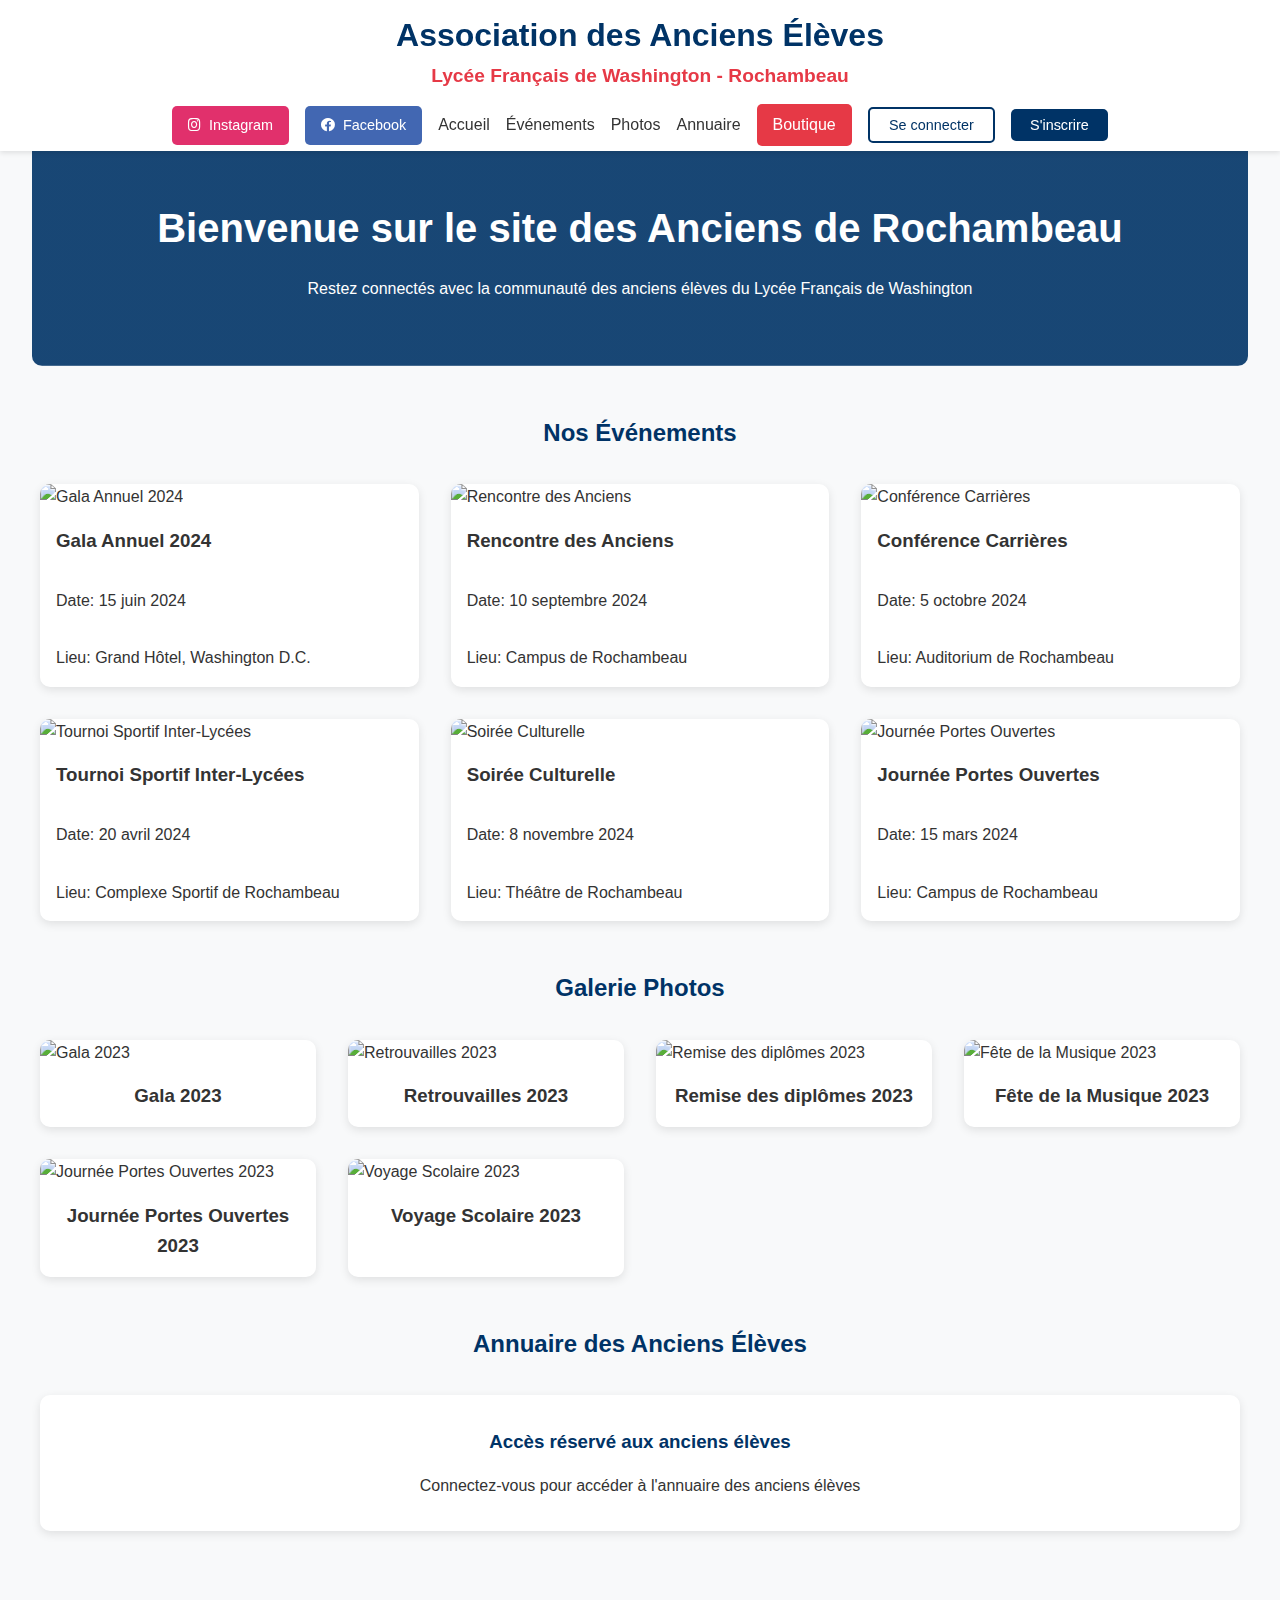
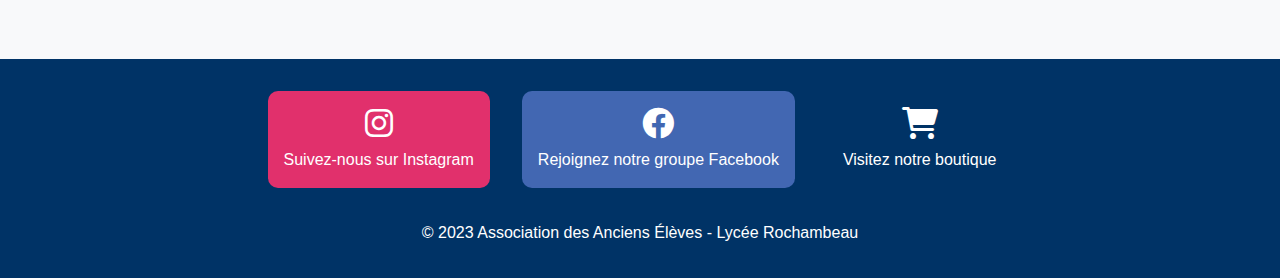
==== commit 5424e640: "Update project files and add test.html" ====
--- a/index.html
+++ b/index.html
@@ -10,27 +10,29 @@
 <body>
     <header>
         <nav>
-            <div class="logo">
-                <h1>Association des Anciens Élèves</h1>
-                <h2>Lycée Français de Washington - Rochambeau</h2>
+            <div class="logo-center">
+                <div class="logo">
+                    <h1>Association des Anciens Élèves</h1>
+                    <h2>Lycée Français de Washington - Rochambeau</h2>
+                </div>
             </div>
             <div class="nav-content">
                 <div class="nav-links">
                     <div class="social-nav">
-                        <a href="https://www.instagram.com" target="_blank" class="instagram">
+                        <a href="https://www.instagram.com/aaelwashington/" target="_blank" class="instagram">
                             <i class="fab fa-instagram"></i>
                             Instagram
                         </a>
-                        <a href="https://www.facebook.com/groups" target="_blank" class="facebook">
+                        <a href="https://www.facebook.com/groups/aaelwashington" target="_blank" class="facebook">
                             <i class="fab fa-facebook"></i>
                             Facebook
                         </a>
                     </div>
                     <a href="#accueil">Accueil</a>
-                    <a href="evenements.html">Événements</a>
-                    <a href="photos.html">Photos</a>
+                    <a href="#evenements">Événements</a>
+                    <a href="#photos">Photos</a>
                     <a href="#annuaire">Annuaire</a>
-                    <a href="#" class="boutique-btn">Boutique</a>
+                    <a href="https://aael-washington.myspreadshop.com/" target="_blank" class="boutique-btn">Boutique</a>
                 </div>
                 <div class="auth-buttons">
                     <button type="button" class="auth-btn login-btn" onclick="openLoginForm()">Se connecter</button>
@@ -49,19 +51,7 @@
         <section id="evenements" class="events">
             <h2>Nos Événements</h2>
             <div class="events-grid">
-                <div class="event-card">
-                    <img src="https://images.unsplash.com/photo-1511795409834-ef04bbd61622?w=800&q=80" alt="Gala Annuel">
-                    <h3>Gala Annuel 2024</h3>
-                    <p>Rejoignez-nous pour une soirée exceptionnelle de retrouvailles</p>
-                </div>
-                <div class="event-card">
-                    <img src="https://images.unsplash.com/photo-1523580494863-6f3031224c94?w=800&q=80" alt="Rencontre des Anciens">
-                    <h3>Rencontre des Anciens</h3>
-                    <p>Networking et partage d'expériences entre générations</p>
-                </div>
-            </div>
-            <div class="center-button">
-                <a href="evenements.html" class="btn">Voir tous les événements</a>
+                <!-- Events will be dynamically loaded by JavaScript -->
             </div>
         </section>
 
@@ -70,21 +60,16 @@
             <div class="gallery-grid">
                 <!-- Photo albums will be dynamically loaded by JavaScript -->
             </div>
-            <div class="center-button">
-                <a href="photos.html" class="btn">Voir toutes les photos</a>
-            </div>
         </section>
 
         <section id="annuaire" class="directory">
             <h2>Annuaire des Anciens Élèves</h2>
             
-            <!-- Section de connexion -->
             <div id="loginSection" class="login-section">
                 <h3>Accès réservé aux anciens élèves</h3>
                 <p>Connectez-vous pour accéder à l'annuaire des anciens élèves</p>
             </div>
 
-            <!-- Contenu de l'annuaire (visible uniquement après connexion) -->
             <div id="directoryContent" style="display: none;">
                 <div class="user-welcome">
                     <span id="userWelcome"></span>
@@ -113,17 +98,21 @@
 
     <footer>
         <div class="social-links">
-            <a href="https://www.instagram.com" target="_blank" class="social-icon instagram">
+            <a href="https://www.instagram.com/aaelwashington/" target="_blank" class="social-icon instagram">
                 <i class="fab fa-instagram"></i>
                 <span>Suivez-nous sur Instagram</span>
             </a>
-            <a href="https://www.facebook.com/groups" target="_blank" class="social-icon facebook">
+            <a href="https://www.facebook.com/groups/aaelwashington" target="_blank" class="social-icon facebook">
                 <i class="fab fa-facebook"></i>
                 <span>Rejoignez notre groupe Facebook</span>
             </a>
+            <a href="https://aael-washington.myspreadshop.com/" target="_blank" class="social-icon shop">
+                <i class="fas fa-shopping-cart"></i>
+                <span>Visitez notre boutique</span>
+            </a>
         </div>
         <div class="footer-info">
-            <p>&copy; 2024 Association des Anciens Élèves - Lycée Rochambeau</p>
+            <p>&copy; 2023 Association des Anciens Élèves - Lycée Rochambeau</p>
         </div>
     </footer>
 
@@ -144,6 +133,9 @@
                 <button type="submit" class="submit-btn">Se connecter</button>
             </form>
             <p class="modal-footer">
+                <a href="#" onclick="openForgotPasswordForm()">Mot de passe oublié ?</a>
+            </p>
+            <p class="modal-footer">
                 Pas encore inscrit ? <a href="#" onclick="closeLoginForm(); openJoinForm();">Créer un compte</a>
             </p>
         </div>
@@ -156,28 +148,97 @@
             <h2>Inscription à l'annuaire</h2>
             <form id="joinForm" onsubmit="handleJoinSubmit(event)">
                 <div class="form-group">
-                    <label for="nom">Nom complet</label>
-                    <input type="text" id="nom" required>
-                </div>
-                <div class="form-group">
-                    <label for="promotion">Année de promotion</label>
+                    <label for="nomFamilleLycee">Nom de Famille (celui au Lycée)</label>
+                    <input type="text" id="nomFamilleLycee" required>
+                </div>
+                <div class="form-group">
+                    <label for="nomFamilleActuel">Nom de Famille Actuel</label>
+                    <input type="text" id="nomFamilleActuel">
+                </div>
+                <div class="form-group">
+                    <label for="prenom">Prénom</label>
+                    <input type="text" id="prenom" required>
+                </div>
+                <div class="form-group">
+                    <label for="paysResidence">Pays de résidence</label>
+                    <input type="text" id="paysResidence" required>
+                </div>
+                <div class="form-group">
+                    <label for="nationalite">Nationalité</label>
+                    <input type="text" id="nationalite">
+                </div>
+                <div class="form-group">
+                    <label for="email">E-mail</label>
+                    <input type="email" id="email" required>
+                </div>
+                <div class="form-group">
+                    <input type="checkbox" id="emailVisible">
+                    <label for="emailVisible">Je veux que mon e-mail paraisse dans l'annuaire (Le mail n'est affiché que pour les membres de l'Association)</label>
+                </div>
+                <div class="form-group">
+                    <label for="facebook">Facebook</label>
+                    <input type="url" id="facebook">
+                </div>
+                <div class="form-group">
+                    <label for="instagram">Instagram</label>
+                    <input type="url" id="instagram">
+                </div>
+                <div class="form-group">
+                    <label for="statut">Statut</label>
+                    <select id="statut" required>
+                        <option value="">Sélectionnez votre statut</option>
+                        <option value="ancien_eleve">Ancien élève</option>
+                        <option value="administratif_prof">Administratif ou prof</option>
+                        <option value="parent_eleve">Parent d'élève</option>
+                    </select>
+                </div>
+                <div class="form-group">
+                    <label for="promotion">Promotion (année du Bac)</label>
                     <input type="number" id="promotion" min="1900" max="2024" required>
                 </div>
                 <div class="form-group">
-                    <label for="profession">Profession actuelle</label>
-                    <input type="text" id="profession" required>
-                </div>
-                <div class="form-group">
-                    <label for="localisation">Localisation</label>
-                    <input type="text" id="localisation" required>
-                </div>
-                <div class="form-group">
-                    <label for="linkedin">Profil LinkedIn (optionnel)</label>
-                    <input type="url" id="linkedin">
-                </div>
-                <div class="form-group">
-                    <label for="email">Email de contact</label>
-                    <input type="email" id="email" required>
+                    <label for="classeDebut">Classe de début</label>
+                    <select id="classeDebut" required>
+                        <option value="">Sélectionnez</option>
+                        <option value="CP">CP</option>
+                        <option value="CE1">CE1</option>
+                        <option value="CE2">CE2</option>
+                        <option value="CM1">CM1</option>
+                        <option value="CM2">CM2</option>
+                        <option value="6e">6ᵉ</option>
+                        <option value="5e">5ᵉ</option>
+                        <option value="4e">4ᵉ</option>
+                        <option value="3e">3ᵉ</option>
+                        <option value="2nde">2nde</option>
+                        <option value="1re">1ʳᵉ</option>
+                        <option value="Terminale">Terminale</option>
+                    </select>
+                </div>
+                <div class="form-group">
+                    <label for="classeFin">Classe de fin</label>
+                    <select id="classeFin" required>
+                        <option value="">Sélectionnez</option>
+                        <option value="CP">CP</option>
+                        <option value="CE1">CE1</option>
+                        <option value="CE2">CE2</option>
+                        <option value="CM1">CM1</option>
+                        <option value="CM2">CM2</option>
+                        <option value="6e">6ᵉ</option>
+                        <option value="5e">5ᵉ</option>
+                        <option value="4e">4ᵉ</option>
+                        <option value="3e">3ᵉ</option>
+                        <option value="2nde">2nde</option>
+                        <option value="1re">1ʳᵉ</option>
+                        <option value="Terminale">Terminale</option>
+                    </select>
+                </div>
+                <div class="form-group">
+                    <label for="anneeDebut">Année de début</label>
+                    <input type="number" id="anneeDebut" min="1900" max="2024" required>
+                </div>
+                <div class="form-group">
+                    <label for="anneeFin">Année de fin</label>
+                    <input type="number" id="anneeFin" min="1900" max="2024" required>
                 </div>
                 <div class="form-group">
                     <label for="password">Mot de passe</label>
@@ -191,37 +252,17 @@
         </div>
     </div>
 
-    <!-- Modal pour la modification du profil -->
-    <div id="editProfileModal" class="modal">
+    <!-- Modal pour le mot de passe oublié -->
+    <div id="forgotPasswordModal" class="modal">
         <div class="modal-content">
-            <span class="close-modal" onclick="closeEditProfileForm()">&times;</span>
-            <h2>Modifier le profil</h2>
-            <form id="editProfileForm" onsubmit="handleEditProfileSubmit(event)">
-                <div class="form-group">
-                    <label for="editNom">Nom complet</label>
-                    <input type="text" id="editNom" required>
-                </div>
-                <div class="form-group">
-                    <label for="editPromotion">Année de promotion</label>
-                    <input type="number" id="editPromotion" min="1900" max="2024" required>
-                </div>
-                <div class="form-group">
-                    <label for="editProfession">Profession actuelle</label>
-                    <input type="text" id="editProfession" required>
-                </div>
-                <div class="form-group">
-                    <label for="editLocalisation">Localisation</label>
-                    <input type="text" id="editLocalisation" required>
-                </div>
-                <div class="form-group">
-                    <label for="editLinkedin">Profil LinkedIn (optionnel)</label>
-                    <input type="url" id="editLinkedin">
-                </div>
-                <div class="form-group">
-                    <label for="editEmail">Email de contact</label>
-                    <input type="email" id="editEmail" required>
-                </div>
-                <button type="submit" class="submit-btn">Enregistrer les modifications</button>
+            <span class="close-modal" onclick="closeForgotPasswordForm()">&times;</span>
+            <h2>Mot de passe oublié</h2>
+            <form id="forgotPasswordForm" onsubmit="handleForgotPassword(event)">
+                <div class="form-group">
+                    <label for="forgotPasswordEmail">Email</label>
+                    <input type="email" id="forgotPasswordEmail" required>
+                </div>
+                <button type="submit" class="submit-btn">Réinitialiser le mot de passe</button>
             </form>
         </div>
     </div>
--- a/styles.css
+++ b/styles.css
@@ -29,30 +29,33 @@
     width: 100%;
     top: 0;
     z-index: 1000;
+    padding-top: 0.3rem; /* Further reduced padding at the top */
 }
 
 nav {
     max-width: 1200px;
     margin: 0 auto;
-    padding: 1rem;
-    display: flex;
-    justify-content: space-between;
+    padding: 0.3rem 1rem; /* Further reduced vertical padding */
+    display: flex;
+    flex-direction: column;
     align-items: center;
-    flex-wrap: wrap;
-}
-
-.logo {
-    flex-shrink: 0;
+}
+
+.logo-center {
+    width: 100%;
+    text-align: center;
+    margin-bottom: 0.5rem; /* Further reduced margin */
 }
 
 .logo h1 {
-    font-size: 1.5rem;
+    font-size: 2rem; /* Further reduced font size */
     color: var(--primary-color);
 }
 
 .logo h2 {
-    font-size: 1rem;
+    font-size: 1.2rem; /* Further reduced font size */
     color: var(--secondary-color);
+    margin-bottom: 0.3rem; /* Further reduced margin below h2 */
 }
 
 .nav-content {
@@ -61,7 +64,7 @@
     align-items: center;
     flex-grow: 1;
     flex-wrap: wrap;
-}
+    }
 
 .nav-links {
     display: flex;
@@ -385,9 +388,11 @@
     margin: 5% auto;
     padding: 2rem;
     width: 90%;
-    max-width: 500px;
+    max-width: 600px;
     border-radius: 10px;
     box-shadow: 0 3px 20px rgba(0,0,0,0.2);
+    max-height: 90vh;
+    overflow-y: auto;
 }
 
 .modal-content h2 {
@@ -395,6 +400,13 @@
     margin-bottom: 1.5rem;
     text-align: center;
     font-size: 1.8rem;
+}
+
+.modal-content h3 {
+    color: var(--primary-color);
+    margin-top: 2rem;
+    margin-bottom: 1rem;
+    font-size: 1.4rem;
 }
 
 .close-modal {
@@ -422,7 +434,12 @@
     font-weight: 500;
 }
 
-.form-group input {
+.form-group input[type="text"],
+.form-group input[type="email"],
+.form-group input[type="password"],
+.form-group input[type="number"],
+.form-group input[type="url"],
+.form-group select {
     width: 100%;
     padding: 0.8rem;
     border: 1px solid #ddd;
@@ -431,9 +448,65 @@
     transition: border-color 0.3s ease;
 }
 
-.form-group input:focus {
+.form-group input:focus,
+.form-group select:focus {
     outline: none;
     border-color: var(--primary-color);
+}
+
+.form-group small {
+    display: block;
+    margin-top: 0.5rem;
+    color: #666;
+    font-size: 0.9rem;
+}
+
+/* Styles for inline groups */
+.inline-group {
+    display: flex;
+    gap: 1rem;
+    align-items: center;
+}
+
+.inline-group label {
+    margin-bottom: 0;
+}
+
+.inline-group select,
+.inline-group input {
+    flex: 1;
+}
+
+/* Checkbox styles */
+.form-group input[type="checkbox"] {
+    display: inline-block;
+    width: auto;
+    margin-right: 0.5rem;
+    vertical-align: middle;
+}
+
+.form-group label[for="emailVisible"],
+.form-group label[for="editEmailVisible"] {
+    display: inline-block;
+    vertical-align: middle;
+    font-weight: normal;
+}
+
+/* Optional field styles */
+.form-group label[for$="Actuel"],
+.form-group label[for="nationalite"],
+.form-group label[for="facebook"],
+.form-group label[for="instagram"] {
+    color: #666;
+}
+
+.form-group label[for$="Actuel"]::after,
+.form-group label[for="nationalite"]::after,
+.form-group label[for="facebook"]::after,
+.form-group label[for="instagram"]::after {
+    content: " (optionnel)";
+    font-style: italic;
+    font-weight: normal;
 }
 
 .submit-btn {
@@ -543,25 +616,20 @@
 
 @media (max-width: 768px) {
     header {
-        position: static;
-    }
-
-    nav {
-        flex-direction: column;
-        text-align: center;
-        padding: 0.5rem 0;
-    }
-
-    .logo {
-        margin-bottom: 0.5rem;
+        padding-top: 0.2rem; /* Further reduced padding for mobile */
+    }
+
+    .logo-center {
+        margin-bottom: 0.3rem; /* Further reduced margin for mobile */
     }
 
     .logo h1 {
-        font-size: 1.2rem;
+        font-size: 1.6rem; /* Further reduced font size for mobile */
     }
 
     .logo h2 {
-        font-size: 0.8rem;
+        font-size: 1rem; /* Further reduced font size for mobile */
+        margin-bottom: 0.2rem; /* Further reduced margin for mobile */
     }
 
     .nav-links {
@@ -618,6 +686,15 @@
 
     .search-filters input {
         min-width: 100%;
+    }
+
+    .inline-group {
+        flex-direction: column;
+        gap: 0.5rem;
+    }
+
+    .inline-group label {
+        margin-bottom: 0.5rem;
     }
 }
 
